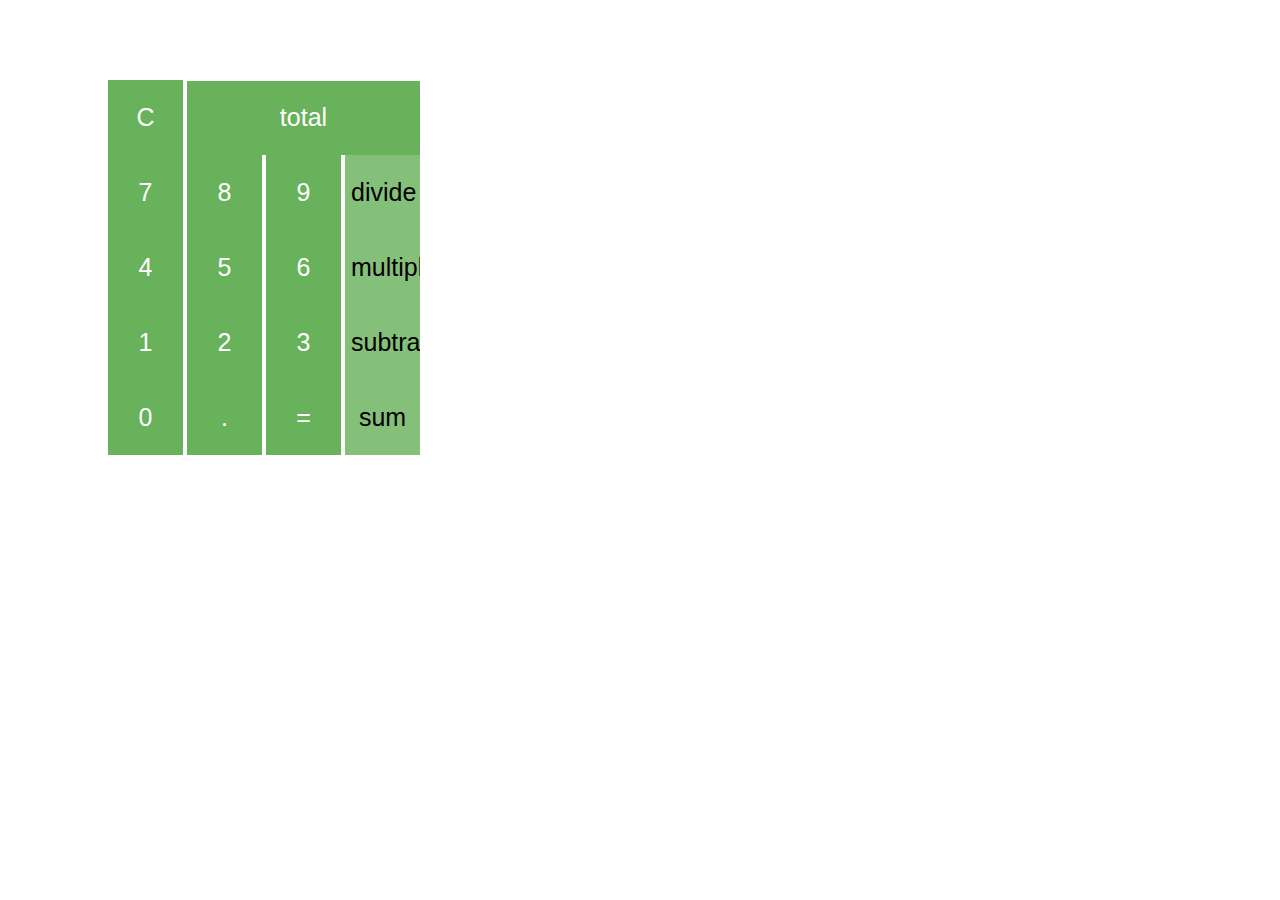
==== index-hardmode.html @ 5366db67 "attempt at hard mode, didn't get to much js" ====
<!DOCTYPE html>
<html>
<head>
  <link rel="stylesheet" href="normalize.css">
	<link rel="stylesheet" href="style.css">
</head>
<body>

<div class="entireBox">
  <div class="firstRow">
    <input type="button" id="calculate-button" value="C"/>
    <input type="button" id="answer" value="total"/>
  </div>
  <div class="secondRow">
    <input type="button" class="number box" value="7"/>
    <input type="button" class="number box" value="8"/>
    <input type="button" class="number box" value="9"/>
    <input type="button" class="function box" value="divide"/>
  </div>
  <div class="thridRow">
    <input type="button" class="number box" value="4"/>
    <input type="button" class="number box" value="5"/>
    <input type="button" class="number box" value="6"/>
    <input type="button" class="function box" value="multiply"/>
  </div>
  <div class="fourthRow">
    <input type="button" class="number box" value="1"/>
    <input type="button" class="number box" value="2"/>
    <input type="button" class="number box" value="3"/>
    <input type="button" class="function box" value="subtract"/>
  </div>
  <div class="fifthRow">
    <input type="button" class="number box" value="0"/>
    <input type="button" class="period box" value="."/>
    <input type="button" class="equal box" value="="/>
    <input type="button" class="function box" value="sum"/>
  </div>
</div>

<script src="main-hardmode.js"></script>

</body>
</html>
---- style.css ----
.entireBox {
  margin-left: 100px;
  margin-top: 80px;
}
.box {
  background-color: #68B25B;
  width: 75px;
  height: 75px;
  margin: 0px;
  font-size: 25px;
  font-weight: lighter;
}
.box:hover {
  background-color: #85C07B;
}
#calculate-button:hover {
  background-color: #85C07B;
}
.function:hover {
  color: white;
}
#calculate-button {
  background-color: #68B25B;
  color: white;
  width: 75px;
  height: 75px;
  margin: 0px;
  border: white;
  font-size: 25px;
  font-weight: lighter;
}
#answer {
  background-color: #68B25B;
  color: white;
  width: 233px;
  height: 74px;
  margin: 0px;
  border: white;
  font-size: 25px;
  font-weight: lighter;
}
.number{
  color: white;
  border: none;
}
.period {
  color: white;
  border: none;
}
.equal {
  color: white;
  border: none;
}
.function {
  background-color: #85C07B;
  color: black;
  border: none;
}
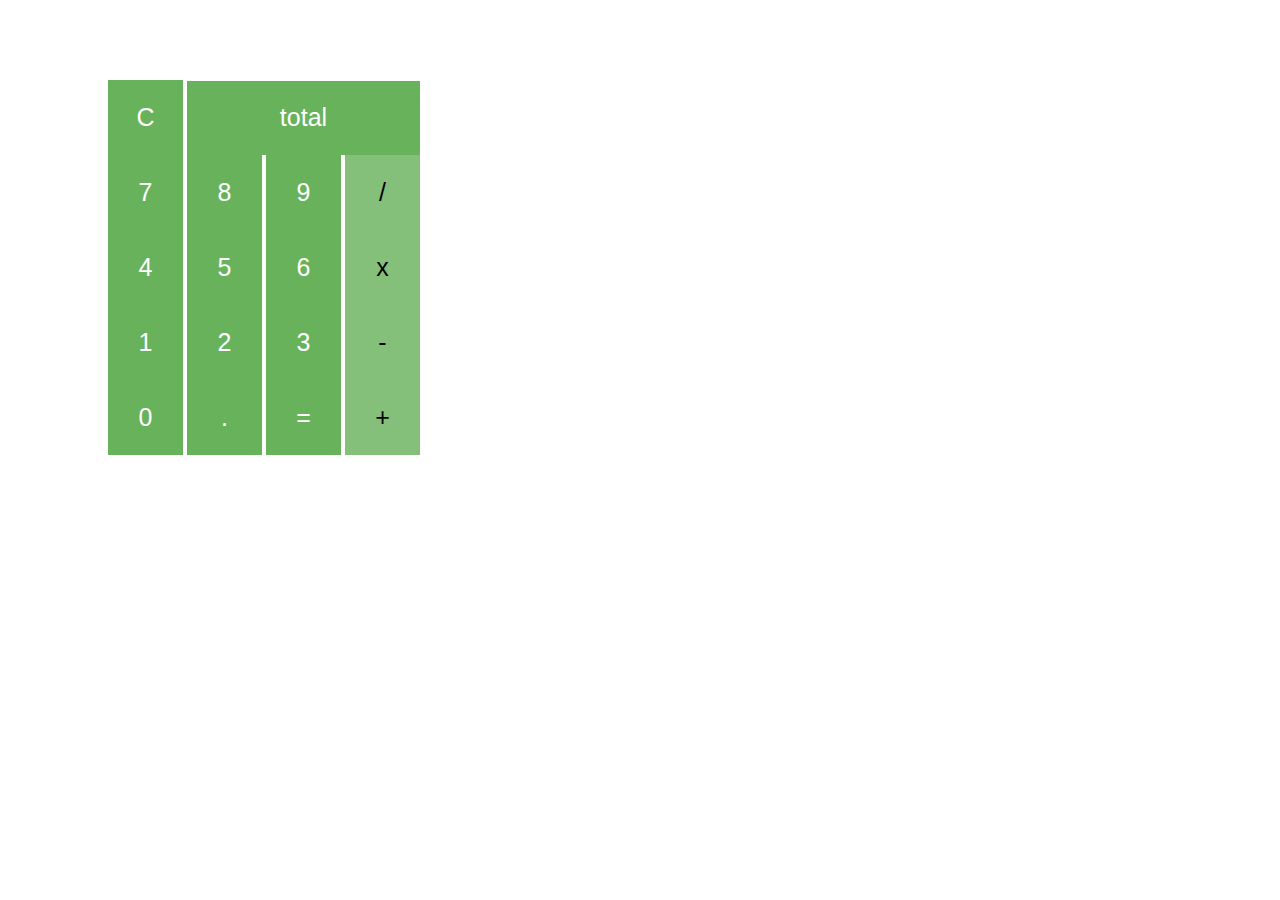
==== commit 8622f96e: "update hard mode html" ====
--- a/index-hardmode.html
+++ b/index-hardmode.html
@@ -15,25 +15,25 @@
     <input type="button" class="number box" value="7"/>
     <input type="button" class="number box" value="8"/>
     <input type="button" class="number box" value="9"/>
-    <input type="button" class="function box" value="divide"/>
+    <input type="button" class="function box" value="/"/>
   </div>
   <div class="thridRow">
     <input type="button" class="number box" value="4"/>
     <input type="button" class="number box" value="5"/>
     <input type="button" class="number box" value="6"/>
-    <input type="button" class="function box" value="multiply"/>
+    <input type="button" class="function box" value="x"/>
   </div>
   <div class="fourthRow">
     <input type="button" class="number box" value="1"/>
     <input type="button" class="number box" value="2"/>
     <input type="button" class="number box" value="3"/>
-    <input type="button" class="function box" value="subtract"/>
+    <input type="button" class="function box" value="-"/>
   </div>
   <div class="fifthRow">
     <input type="button" class="number box" value="0"/>
     <input type="button" class="period box" value="."/>
     <input type="button" class="equal box" value="="/>
-    <input type="button" class="function box" value="sum"/>
+    <input type="button" class="function box" value="+"/>
   </div>
 </div>
 
